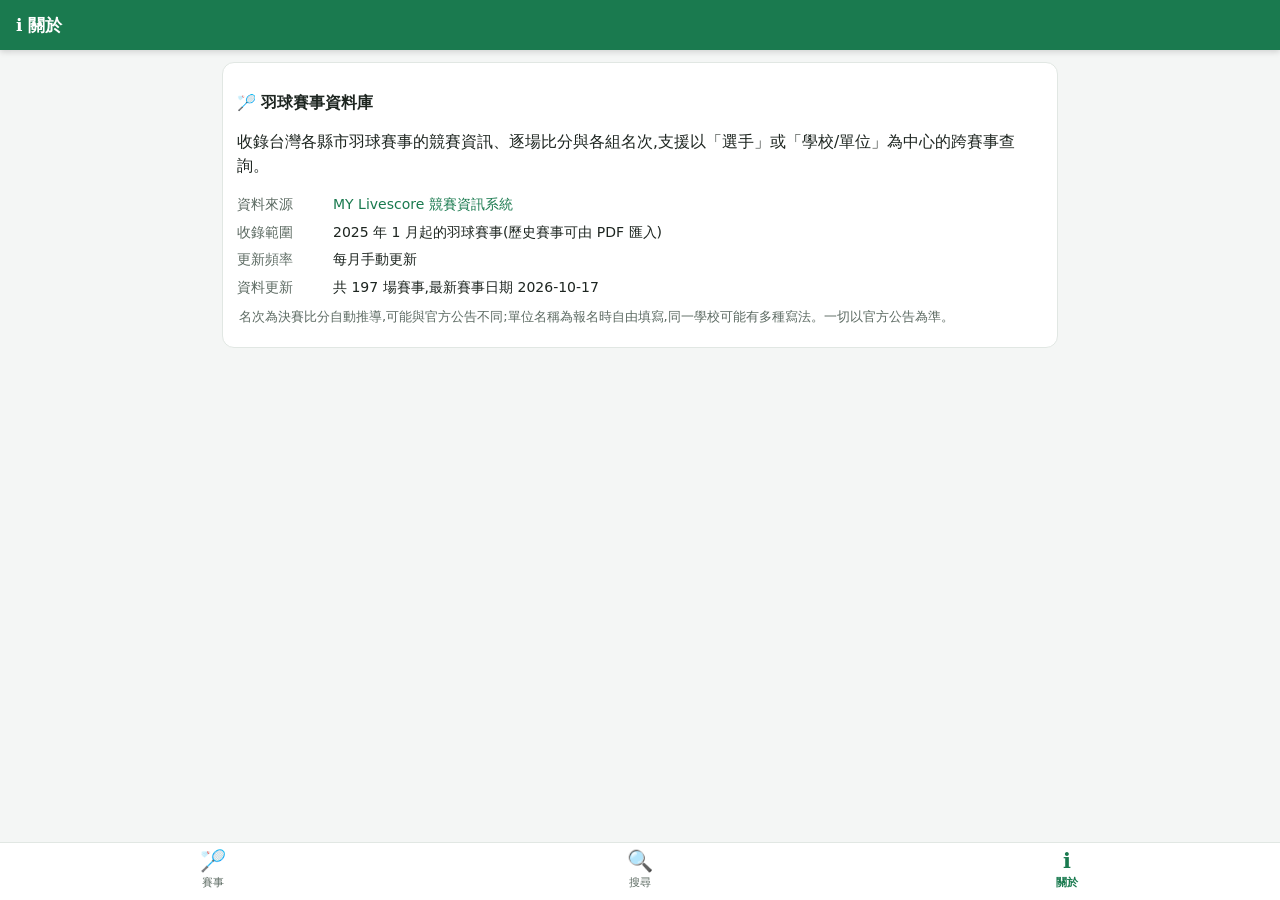
==== docs/about.html @ c3a857b8 "羽球賽事資料庫:PWA + 爬蟲 + 197 場賽事資料 - docs/: PWA(賽事列表、選手/單位搜尋、單位頁、選手頁、賽事詳情) - scripts/: scrape.py(API 抓取+名次" ====
<!doctype html>
<html lang="zh-Hant">
<head>
<meta charset="utf-8">
<meta name="viewport" content="width=device-width, initial-scale=1, viewport-fit=cover">
<title>關於 - 羽球賽事資料庫</title>
<meta name="theme-color" content="#1a7a4f">
<link rel="manifest" href="./manifest.json">
<link rel="icon" href="./icons/icon-192.png">
<link rel="apple-touch-icon" href="./icons/icon-192.png">
<link rel="stylesheet" href="./css/style.css">
</head>
<body>
<header class="topbar"><h1>ℹ️ 關於</h1></header>
<main class="container">
  <div class="card"><div class="pad">
    <p><b>🏸 羽球賽事資料庫</b></p>
    <p>收錄台灣各縣市羽球賽事的競賽資訊、逐場比分與各組名次,支援以「選手」或「學校/單位」為中心的跨賽事查詢。</p>
    <div class="kv">
      <span class="k">資料來源</span><span><a href="https://mylivescore.tw/matches.html" target="_blank" rel="noopener">MY Livescore 競賽資訊系統</a></span>
      <span class="k">收錄範圍</span><span>2025 年 1 月起的羽球賽事(歷史賽事可由 PDF 匯入)</span>
      <span class="k">更新頻率</span><span>每月手動更新</span>
      <span class="k">資料更新</span><span id="last">—</span>
    </div>
    <p class="note">名次為決賽比分自動推導,可能與官方公告不同;單位名稱為報名時自由填寫,同一學校可能有多種寫法。一切以官方公告為準。</p>
  </div></div>
</main>
<script src="./js/common.js"></script>
<script>
renderNav("about");
loadJSON("index.json").then(idx => {
  const latest = idx.map(t => t.dateStart).sort().reverse()[0];
  document.getElementById("last").textContent =
    `共 ${idx.length} 場賽事,最新賽事日期 ${latest || "—"}`;
}).catch(() => {});
</script>
</body>
</html>
---- docs/css/style.css ----
:root {
  --primary: #1a7a4f;
  --primary-dark: #115c3a;
  --accent: #ff8c2e;
  --bg: #f4f6f5;
  --card: #ffffff;
  --text: #1d2520;
  --text-2: #5d6b63;
  --line: #e1e7e3;
  --blue: #2476d2;
  --orange: #e8740c;
  --gray: #8a948e;
  --win: #1a7a4f;
  --lose: #c0392b;
  --gold: #c9a227;
  --radius: 12px;
  --nav-h: 58px;
}
* { box-sizing: border-box; }
html { -webkit-text-size-adjust: 100%; }
body {
  margin: 0;
  font-family: "Microsoft JhengHei", "PingFang TC", "Noto Sans TC", system-ui, sans-serif;
  background: var(--bg);
  color: var(--text);
  font-size: 15px;
  line-height: 1.55;
  padding-bottom: calc(var(--nav-h) + env(safe-area-inset-bottom, 0px));
}
a { color: var(--primary); text-decoration: none; }
button { font-family: inherit; }

/* ---------- header ---------- */
.topbar {
  background: var(--primary);
  color: #fff;
  padding: 12px 16px;
  position: sticky; top: 0; z-index: 30;
  display: flex; align-items: center; gap: 10px;
  box-shadow: 0 2px 6px rgba(0,0,0,.15);
}
.topbar h1 { font-size: 17px; margin: 0; font-weight: 700; flex: 1;
  white-space: nowrap; overflow: hidden; text-overflow: ellipsis; }
.topbar .back {
  color: #fff; font-size: 22px; line-height: 1; padding: 2px 8px 4px 0;
  background: none; border: none; cursor: pointer;
}

.container { max-width: 860px; margin: 0 auto; padding: 12px 12px 24px; }

/* ---------- bottom nav ---------- */
.bottomnav {
  position: fixed; left: 0; right: 0; bottom: 0; z-index: 40;
  height: calc(var(--nav-h) + env(safe-area-inset-bottom, 0px));
  padding-bottom: env(safe-area-inset-bottom, 0px);
  background: var(--card);
  border-top: 1px solid var(--line);
  display: flex;
}
.bottomnav a {
  flex: 1; display: flex; flex-direction: column; align-items: center;
  justify-content: center; gap: 2px; color: var(--text-2); font-size: 11px;
}
.bottomnav a .ico { font-size: 21px; line-height: 1; }
.bottomnav a.active { color: var(--primary); font-weight: 700; }

/* ---------- tabs / filters ---------- */
.tabs { display: flex; gap: 8px; margin: 4px 0 10px; }
.tabs button {
  flex: 1; padding: 9px 0; border-radius: 20px; border: 1px solid var(--line);
  background: var(--card); color: var(--text-2); font-size: 14px; cursor: pointer;
}
.tabs button.active { background: var(--primary); border-color: var(--primary); color: #fff; font-weight: 700; }

.filters { display: flex; flex-wrap: wrap; gap: 8px; margin-bottom: 12px; }
.filters select, .filters input[type=search], .searchbox input {
  padding: 8px 10px; border: 1px solid var(--line); border-radius: 8px;
  background: var(--card); font-size: 14px; color: var(--text);
}
.filters input[type=search] { flex: 1; min-width: 130px; }

.searchbox { display: flex; gap: 8px; margin: 10px 0 14px; }
.searchbox input { flex: 1; font-size: 16px; padding: 11px 14px; }

/* ---------- cards ---------- */
.card {
  background: var(--card); border-radius: var(--radius);
  border: 1px solid var(--line); margin-bottom: 12px; overflow: hidden;
}
.card .pad { padding: 12px 14px; }

.match-card { display: flex; gap: 12px; padding: 12px; align-items: stretch; }
.match-card .thumb {
  width: 86px; min-height: 86px; border-radius: 8px; background: #e8ece9 center/cover no-repeat;
  flex-shrink: 0;
}
.match-card .info { flex: 1; min-width: 0; }
.match-card .name { font-weight: 700; font-size: 15px; margin: 2px 0 6px; color: var(--text); }
.meta { color: var(--text-2); font-size: 13px; display: flex; flex-wrap: wrap; gap: 4px 12px; }
.meta span { white-space: nowrap; }

.badge {
  display: inline-block; font-size: 12px; padding: 1px 9px; border-radius: 10px;
  color: #fff; vertical-align: 1px;
}
.badge.registering { background: var(--blue); }
.badge.ongoing { background: var(--orange); }
.badge.finished { background: var(--gray); }

.chip {
  display: inline-block; background: #eaf3ee; color: var(--primary-dark);
  border-radius: 14px; padding: 3px 11px; font-size: 13px; margin: 2px 4px 2px 0;
}
a.chip:active { background: #d6e8de; }
.chip.off { background: #f0f1f0; color: var(--text-2); }
.chip.toggle { cursor: pointer; user-select: none; border: 1px solid transparent; }
.chip.toggle.on { background: var(--primary); color: #fff; }

/* ---------- section title ---------- */
h2.sec { font-size: 15px; margin: 18px 2px 8px; color: var(--primary-dark); }
h2.sec small { color: var(--text-2); font-weight: 400; }

/* ---------- tables ---------- */
table.plain { width: 100%; border-collapse: collapse; font-size: 14px; }
table.plain th, table.plain td { padding: 7px 8px; border-bottom: 1px solid var(--line); text-align: left; }
table.plain th { color: var(--text-2); font-weight: 600; font-size: 13px; background: #fafbfa; }
.rank-1 { color: var(--gold); font-weight: 800; }
.rank-2 { color: #8a8f98; font-weight: 800; }
.rank-3 { color: #b06b34; font-weight: 800; }

/* ---------- match rows ---------- */
.mrow { border-bottom: 1px solid var(--line); padding: 9px 12px; }
.mrow:last-child { border-bottom: none; }
.mrow .head { display: flex; justify-content: space-between; gap: 8px; font-size: 12.5px; color: var(--text-2); margin-bottom: 4px; flex-wrap: wrap; }
.mrow .vs { display: flex; align-items: center; gap: 8px; }
.mrow .side { flex: 1; min-width: 0; }
.mrow .side .unit { font-size: 12px; color: var(--text-2); }
.mrow .side .pname { font-size: 14.5px; }
.mrow .side.B { text-align: right; }
.mrow .winner .pname, .mrow .winner .unit { color: var(--win); font-weight: 700; }
.mrow .score { font-weight: 800; font-size: 16px; white-space: nowrap; padding: 0 4px; color: var(--text); }
.mrow .games { margin-top: 4px; font-size: 13px; color: var(--text-2); }
.mrow .games b { color: var(--text); }

/* expandable tournament history */
.hist > summary {
  cursor: pointer; padding: 12px 14px; font-weight: 700; list-style: none;
  display: flex; justify-content: space-between; align-items: center; gap: 8px;
}
.hist > summary::-webkit-details-marker { display: none; }
.hist > summary .when { color: var(--text-2); font-weight: 400; font-size: 13px; white-space: nowrap; }
.hist .body { border-top: 1px solid var(--line); }

.note { color: var(--text-2); font-size: 13px; margin: 8px 2px; }
.empty { text-align: center; color: var(--text-2); padding: 40px 0; }
.loading { text-align: center; color: var(--text-2); padding: 30px 0; }

.btn-more {
  display: block; width: 100%; padding: 10px; margin-top: 4px;
  background: var(--card); border: 1px solid var(--line); border-radius: 8px;
  color: var(--primary); font-size: 14px; cursor: pointer;
}
.btn-link {
  display: inline-block; padding: 8px 14px; border-radius: 8px; font-size: 14px;
  background: #eaf3ee; color: var(--primary-dark); margin: 4px 6px 4px 0;
}

/* tournament detail hero */
.hero img { width: 100%; max-height: 300px; object-fit: cover; display: block; }
.kv { display: grid; grid-template-columns: 86px 1fr; gap: 6px 10px; font-size: 14px; }
.kv .k { color: var(--text-2); }

/* search result rows */
.srow { display: flex; justify-content: space-between; align-items: center;
  padding: 11px 14px; border-bottom: 1px solid var(--line); color: var(--text); }
.srow:last-child { border-bottom: none; }
.srow .sub { font-size: 12.5px; color: var(--text-2); margin-top: 1px; }
.srow .cnt { color: var(--text-2); font-size: 13px; white-space: nowrap; }

@media (min-width: 700px) {
  body { font-size: 15.5px; }
  .match-card .thumb { width: 120px; }
}
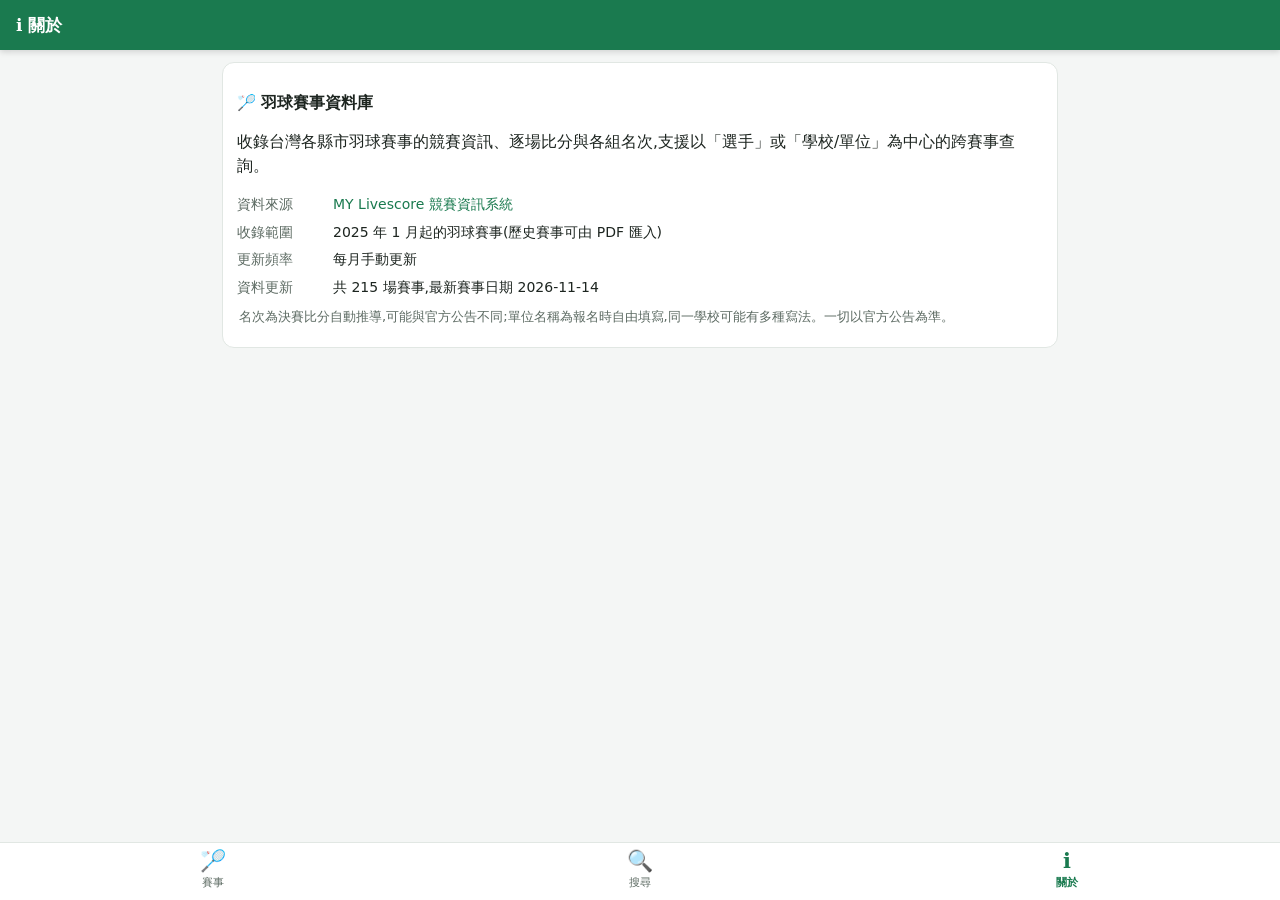
==== commit 380d43e3: "前端優化:索引分片/搜尋加速、SW 快取策略、深色模式、篩選記憶等 - players/units 依名稱雜湊分 16 片 + 輕量 search-index.json:   搜尋頁 12.7MB→1" ====
--- a/docs/about.html
+++ b/docs/about.html
@@ -5,6 +5,7 @@
 <meta name="viewport" content="width=device-width, initial-scale=1, viewport-fit=cover">
 <title>關於 - 羽球賽事資料庫</title>
 <meta name="theme-color" content="#1a7a4f">
+<meta name="theme-color" media="(prefers-color-scheme: dark)" content="#1b5c40">
 <link rel="manifest" href="./manifest.json">
 <link rel="icon" href="./icons/icon-192.png">
 <link rel="apple-touch-icon" href="./icons/icon-192.png">
--- a/docs/css/style.css
+++ b/docs/css/style.css
@@ -13,8 +13,46 @@
   --win: #1a7a4f;
   --lose: #c0392b;
   --gold: #c9a227;
+  --thumb-bg: #e8ece9;
+  --chip-bg: #eaf3ee;
+  --chip-bg-active: #d6e8de;
+  --chip-off-bg: #f0f1f0;
+  --cat-bg: #fbf2d9;
+  --cat-text: #8a6d12;
+  --promoted-bg: #fdf8e8;
+  --th-bg: #fafbfa;
+  --danger: #d64530;
   --radius: 12px;
   --nav-h: 58px;
+}
+
+/* 深色模式:跟隨系統設定 */
+@media (prefers-color-scheme: dark) {
+  :root {
+    --primary: #2e9465;
+    --primary-dark: #8fd0ae;
+    --bg: #131715;
+    --card: #1d2420;
+    --text: #e4e9e6;
+    --text-2: #94a19a;
+    --line: #2d352f;
+    --blue: #4d94e0;
+    --orange: #e88a3c;
+    --gray: #6b756f;
+    --win: #46bf85;
+    --lose: #e06555;
+    --gold: #d4b04a;
+    --thumb-bg: #262e29;
+    --chip-bg: #24352c;
+    --chip-bg-active: #2d4437;
+    --chip-off-bg: #272d29;
+    --cat-bg: #3a3320;
+    --cat-text: #d9bc66;
+    --promoted-bg: #2e2a1c;
+    --th-bg: #212823;
+    --danger: #ef7160;
+  }
+  .topbar { background: #1b5c40; }
 }
 * { box-sizing: border-box; }
 html { -webkit-text-size-adjust: 100%; }
@@ -91,9 +129,10 @@
 
 .match-card { display: flex; gap: 12px; padding: 12px; align-items: stretch; }
 .match-card .thumb {
-  width: 86px; min-height: 86px; border-radius: 8px; background: #e8ece9 center/cover no-repeat;
+  width: 86px; min-height: 86px; border-radius: 8px; background: var(--thumb-bg);
   flex-shrink: 0;
 }
+.match-card img.thumb { object-fit: cover; }
 .match-card .info { flex: 1; min-width: 0; }
 .match-card .name { font-weight: 700; font-size: 15px; margin: 2px 0 6px; color: var(--text); }
 .meta { color: var(--text-2); font-size: 13px; display: flex; flex-wrap: wrap; gap: 4px 12px; }
@@ -108,13 +147,31 @@
 .badge.finished { background: var(--gray); }
 
 .chip {
-  display: inline-block; background: #eaf3ee; color: var(--primary-dark);
+  display: inline-block; background: var(--chip-bg); color: var(--primary-dark);
   border-radius: 14px; padding: 3px 11px; font-size: 13px; margin: 2px 4px 2px 0;
 }
-a.chip:active { background: #d6e8de; }
-.chip.off { background: #f0f1f0; color: var(--text-2); }
+a.chip:active { background: var(--chip-bg-active); }
+.chip.off { background: var(--chip-off-bg); color: var(--text-2); }
 .chip.toggle { cursor: pointer; user-select: none; border: 1px solid transparent; }
 .chip.toggle.on { background: var(--primary); color: #fff; }
+.chip.toggle.warn { border-color: var(--orange); }
+.chip.toggle.warn:not(.on) { color: var(--orange); background: transparent; }
+.chip.cat { background: var(--cat-bg); color: var(--cat-text); font-weight: 600; }
+
+.btn-mini {
+  display: inline-block; padding: 4px 12px; margin: 2px 6px 2px 0;
+  border: 1px solid var(--primary); border-radius: 14px; background: var(--primary);
+  color: #fff; font-size: 13px; font-weight: 700; cursor: pointer;
+}
+
+/* ---------- 排名賽:晉升甲組 ---------- */
+.promo-card { border-left: 4px solid var(--gold); }
+.promo-title { font-weight: 800; color: var(--cat-text); margin-bottom: 4px; }
+.chip-promo {
+  display: inline-block; background: var(--gold); color: #fff;
+  border-radius: 9px; padding: 0 7px; font-size: 11px; font-weight: 700; vertical-align: 1px;
+}
+table.plain tr.promoted td { background: var(--promoted-bg); }
 
 /* ---------- section title ---------- */
 h2.sec { font-size: 15px; margin: 18px 2px 8px; color: var(--primary-dark); }
@@ -123,7 +180,7 @@
 /* ---------- tables ---------- */
 table.plain { width: 100%; border-collapse: collapse; font-size: 14px; }
 table.plain th, table.plain td { padding: 7px 8px; border-bottom: 1px solid var(--line); text-align: left; }
-table.plain th { color: var(--text-2); font-weight: 600; font-size: 13px; background: #fafbfa; }
+table.plain th { color: var(--text-2); font-weight: 600; font-size: 13px; background: var(--th-bg); }
 .rank-1 { color: var(--gold); font-weight: 800; }
 .rank-2 { color: #8a8f98; font-weight: 800; }
 .rank-3 { color: #b06b34; font-weight: 800; }
@@ -162,8 +219,21 @@
 }
 .btn-link {
   display: inline-block; padding: 8px 14px; border-radius: 8px; font-size: 14px;
-  background: #eaf3ee; color: var(--primary-dark); margin: 4px 6px 4px 0;
-}
+  background: var(--chip-bg); color: var(--primary-dark); margin: 4px 6px 4px 0;
+}
+
+/* 報名截止提醒 */
+.deadline-soon { color: var(--danger); font-weight: 700; }
+.deadline-over { color: var(--text-2); }
+
+/* 選手戰績摘要列 */
+.statbar { display: flex; text-align: center; padding: 10px 0; }
+.statbar .stat { flex: 1; }
+.statbar .stat b { display: block; font-size: 20px; line-height: 1.2; }
+.statbar .stat b.w { color: var(--win); }
+.statbar .stat b.l { color: var(--lose); }
+.statbar .stat b.g { color: var(--gold); }
+.statbar .stat span { font-size: 12px; color: var(--text-2); }
 
 /* tournament detail hero */
 .hero img { width: 100%; max-height: 300px; object-fit: cover; display: block; }
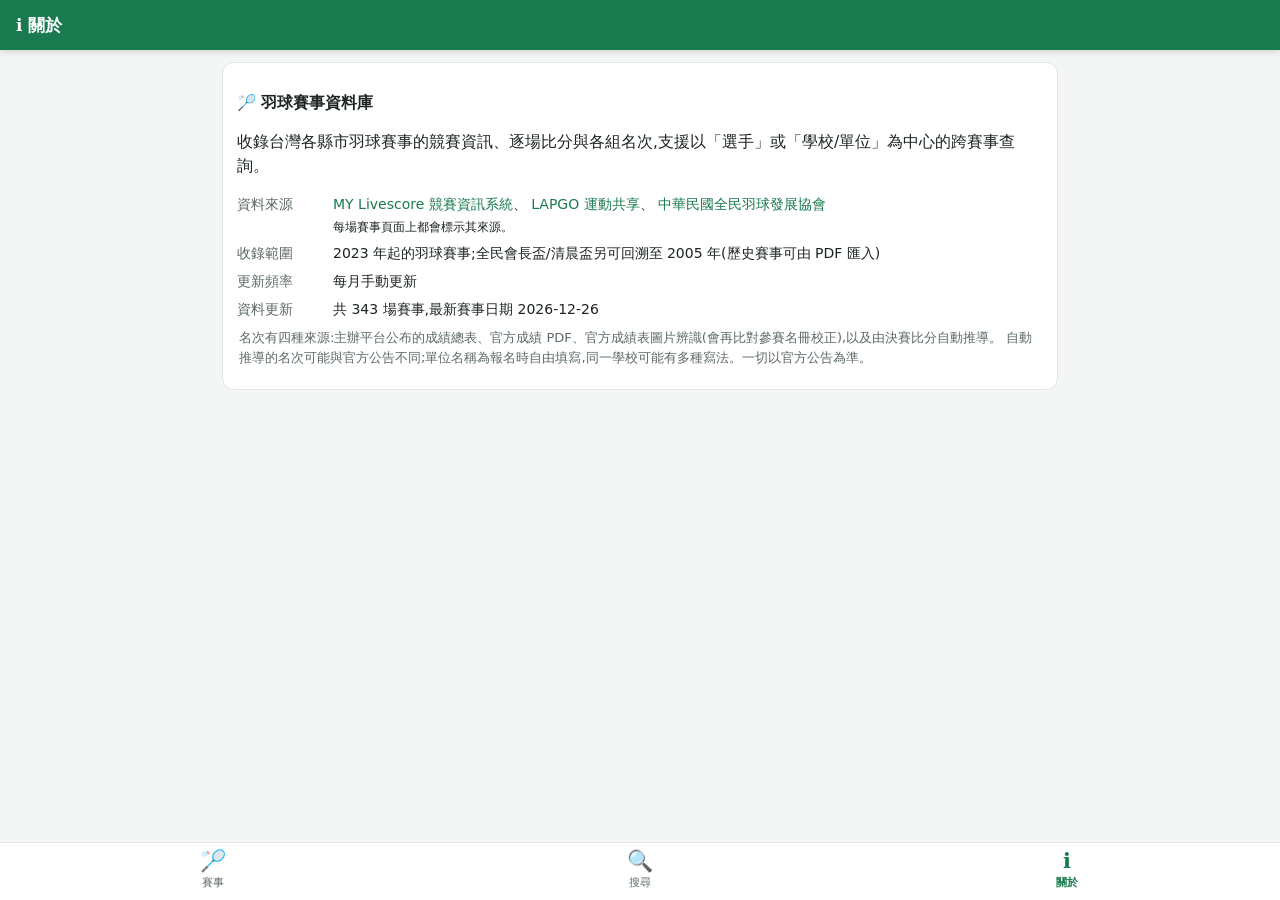
==== commit b5dd7108: "feat: 擴充為三來源(mylivescore + LAPGO + tsbadminton) 新增 LAPGO 與 tsbadminton 兩個來源,/badminton-update 一個指令同時" ====
--- a/docs/about.html
+++ b/docs/about.html
@@ -18,12 +18,17 @@
     <p><b>🏸 羽球賽事資料庫</b></p>
     <p>收錄台灣各縣市羽球賽事的競賽資訊、逐場比分與各組名次,支援以「選手」或「學校/單位」為中心的跨賽事查詢。</p>
     <div class="kv">
-      <span class="k">資料來源</span><span><a href="https://mylivescore.tw/matches.html" target="_blank" rel="noopener">MY Livescore 競賽資訊系統</a></span>
-      <span class="k">收錄範圍</span><span>2025 年 1 月起的羽球賽事(歷史賽事可由 PDF 匯入)</span>
+      <span class="k">資料來源</span><span>
+        <a href="https://mylivescore.tw/matches.html" target="_blank" rel="noopener">MY Livescore 競賽資訊系統</a>、
+        <a href="https://lapgo.com.tw/activity" target="_blank" rel="noopener">LAPGO 運動共享</a>、
+        <a href="https://www.tsbadminton.url.tw/" target="_blank" rel="noopener">中華民國全民羽球發展協會</a>
+        <br><small>每場賽事頁面上都會標示其來源。</small></span>
+      <span class="k">收錄範圍</span><span>2023 年起的羽球賽事;全民會長盃/清晨盃另可回溯至 2005 年(歷史賽事可由 PDF 匯入)</span>
       <span class="k">更新頻率</span><span>每月手動更新</span>
       <span class="k">資料更新</span><span id="last">—</span>
     </div>
-    <p class="note">名次為決賽比分自動推導,可能與官方公告不同;單位名稱為報名時自由填寫,同一學校可能有多種寫法。一切以官方公告為準。</p>
+    <p class="note">名次有四種來源:主辦平台公布的成績總表、官方成績 PDF、官方成績表圖片辨識(會再比對參賽名冊校正),以及由決賽比分自動推導。
+      自動推導的名次可能與官方公告不同;單位名稱為報名時自由填寫,同一學校可能有多種寫法。一切以官方公告為準。</p>
   </div></div>
 </main>
 <script src="./js/common.js"></script>
--- a/docs/css/style.css
+++ b/docs/css/style.css
@@ -19,6 +19,8 @@
   --chip-off-bg: #f0f1f0;
   --cat-bg: #fbf2d9;
   --cat-text: #8a6d12;
+  --src-bg: #e9eef6;
+  --src-text: #4a6285;
   --promoted-bg: #fdf8e8;
   --th-bg: #fafbfa;
   --danger: #d64530;
@@ -48,6 +50,8 @@
     --chip-off-bg: #272d29;
     --cat-bg: #3a3320;
     --cat-text: #d9bc66;
+    --src-bg: #232c38;
+    --src-text: #9db2d0;
     --promoted-bg: #2e2a1c;
     --th-bg: #212823;
     --danger: #ef7160;
@@ -157,6 +161,7 @@
 .chip.toggle.warn { border-color: var(--orange); }
 .chip.toggle.warn:not(.on) { color: var(--orange); background: transparent; }
 .chip.cat { background: var(--cat-bg); color: var(--cat-text); font-weight: 600; }
+.chip.src { background: var(--src-bg); color: var(--src-text); }
 
 .btn-mini {
   display: inline-block; padding: 4px 12px; margin: 2px 6px 2px 0;
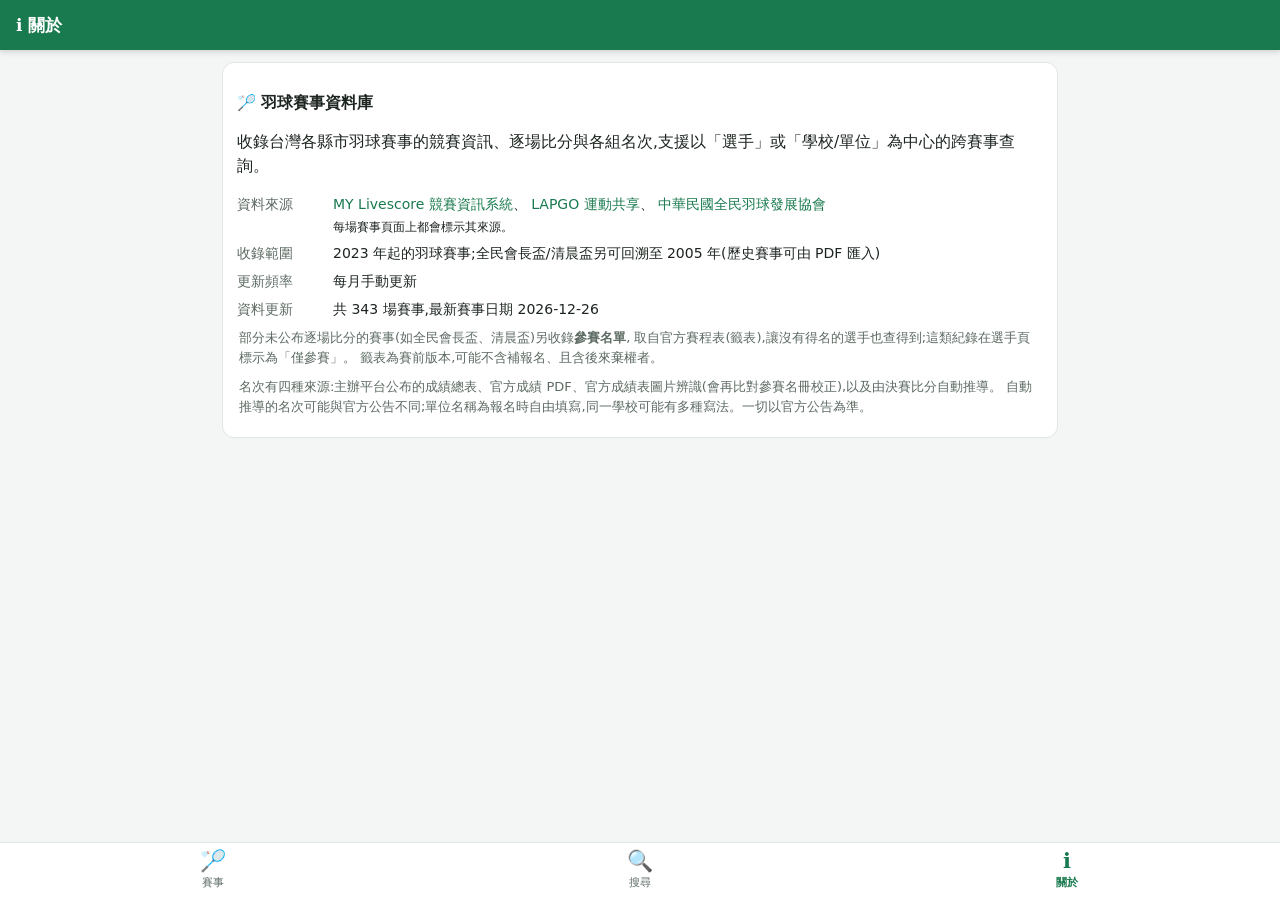
==== commit c77f6311: "feat: 新增參賽名單 entries[],讓沒得名的選手也查得到 沒有逐場比分的賽事(tsba)只有得名者會進索引:2024 會長盃 2,213 人參賽, 但只有 221 人查得到,91% 的參賽" ====
--- a/docs/about.html
+++ b/docs/about.html
@@ -27,6 +27,9 @@
       <span class="k">更新頻率</span><span>每月手動更新</span>
       <span class="k">資料更新</span><span id="last">—</span>
     </div>
+    <p class="note">部分未公布逐場比分的賽事(如全民會長盃、清晨盃)另收錄<b>參賽名單</b>,
+      取自官方賽程表(籤表),讓沒有得名的選手也查得到;這類紀錄在選手頁標示為「僅參賽」。
+      籤表為賽前版本,可能不含補報名、且含後來棄權者。</p>
     <p class="note">名次有四種來源:主辦平台公布的成績總表、官方成績 PDF、官方成績表圖片辨識(會再比對參賽名冊校正),以及由決賽比分自動推導。
       自動推導的名次可能與官方公告不同;單位名稱為報名時自由填寫,同一學校可能有多種寫法。一切以官方公告為準。</p>
   </div></div>
--- a/docs/css/style.css
+++ b/docs/css/style.css
@@ -256,3 +256,10 @@
   body { font-size: 15.5px; }
   .match-card .thumb { width: 120px; }
 }
+
+/* 參賽名單:組別可收合,人多時不會塞爆頁面 */
+details.entry-grp > summary {
+  cursor: pointer; padding: 6px 2px; font-weight: 600;
+  border-bottom: 1px solid var(--line);
+}
+details.entry-grp > summary small { font-weight: 400; color: var(--text-2); }
